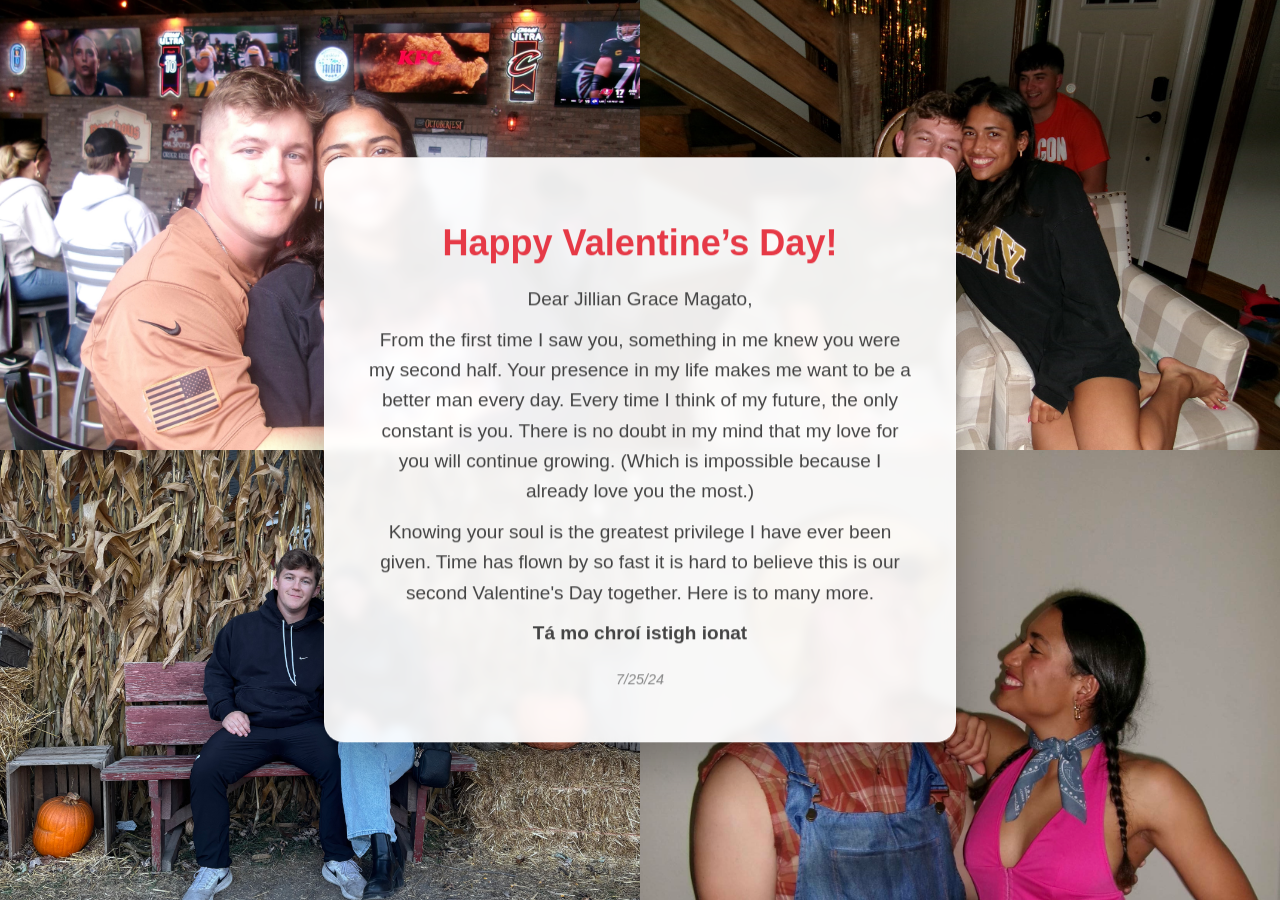
==== card.html @ 3d89e4f7 "fixed layout and image paths" ====
<!DOCTYPE html>
<html lang="en">
<head>
<meta charset="UTF-8">
<meta name="viewport" content="width=device-width, initial-scale=1.0">
<title>Valentine's Card</title>
<style>
  /* Ensure the page takes up the full screen */
  html, body {
    margin: 0;
    padding: 0;
    width: 100%;
    height: 100vh;
    overflow: hidden; /* Prevents scrollbars if images overlap slightly */
    font-family: "Segoe UI", Tahoma, Geneva, Verdana, sans-serif;
    background-color: #f9f9f9;
  }

  /* Container for the background images */
  .bg-container {
    position: fixed;
    top: 0;
    left: 0;
    width: 100%;
    height: 100%;
    z-index: 1;
  }

  .corner-img {
    position: absolute;
    width: 50%;   /* Increased to 50% so they meet/overlap in the middle */
    height: 50%;  
    object-fit: cover;
    display: block;
  }

  /* Specific Positions */
  .top-left     { top: 0; left: 0; }
  .top-right    { top: 0; right: 0; }
  .bottom-left  { bottom: 0; left: 0; }
  .bottom-right { bottom: 0; right: 0; object-position: center top; }

  /* Card overlay */
  .overlay {
    position: relative;
    z-index: 10; /* Ensures it is well above the images */
    top: 50%;
    left: 50%;
    transform: translate(-50%, -50%);
    
    max-width: 550px;
    width: 85%;
    background: rgba(255, 255, 255, 0.92);
    padding: 40px;
    border-radius: 20px;
    text-align: center;
    box-shadow: 0 20px 50px rgba(0,0,0,0.3);
    backdrop-filter: blur(5px); /* Adds a nice frosted glass effect */
    border: 1px solid rgba(255, 255, 255, 0.3);
  }

  .overlay h1 {
    color: #e63946;
    font-size: clamp(24px, 5vw, 36px); /* Responsive font size */
    margin-bottom: 20px;
  }

  .overlay p {
    color: #444;
    font-size: clamp(16px, 4vw, 19px);
    line-height: 1.6;
    margin: 10px 0;
  }

  .date {
    font-style: italic;
    font-size: 0.9em !important;
    margin-top: 20px !important;
    color: #888 !important;
  }
</style>
</head>
<body>

  <div class="bg-container">
    <img src="VALENTINEPHOTO1.jpg" alt="Top Left" class="corner-img top-left">
    <img src="VALENTINEPHOTO2.jpg" alt="Top Right" class="corner-img top-right">
    <img src="VALENTINEPHOTO4.jpg" alt="Bottom Left" class="corner-img bottom-left">
    <img src="VALENTINEPHOTO3.jpg" alt="Bottom Right" class="corner-img bottom-right">
  </div>

  <div class="overlay">
    <h1>Happy Valentine’s Day!</h1>
    <p>Dear Jillian Grace Magato,</p>
    <p>From the first time I saw you, something in me knew you were my second half. 
        Your presence in my life makes me want to be a better man every day. Every time I think of 
        my future, the only constant is you. There is no doubt in my mind that my love for you will continue growing. 
        (Which is impossible because I already love you the most.)</p>
    
    <p>Knowing your soul is the greatest privilege I have ever been given.
        Time has flown by so fast it is hard to believe this is our second Valentine's Day together. 
        Here is to many more. 
    </p>
    
    <p><strong>Tá mo chroí istigh ionat</strong></p>
    <p class="date">7/25/24</p>
  </div>

</body>
</html>
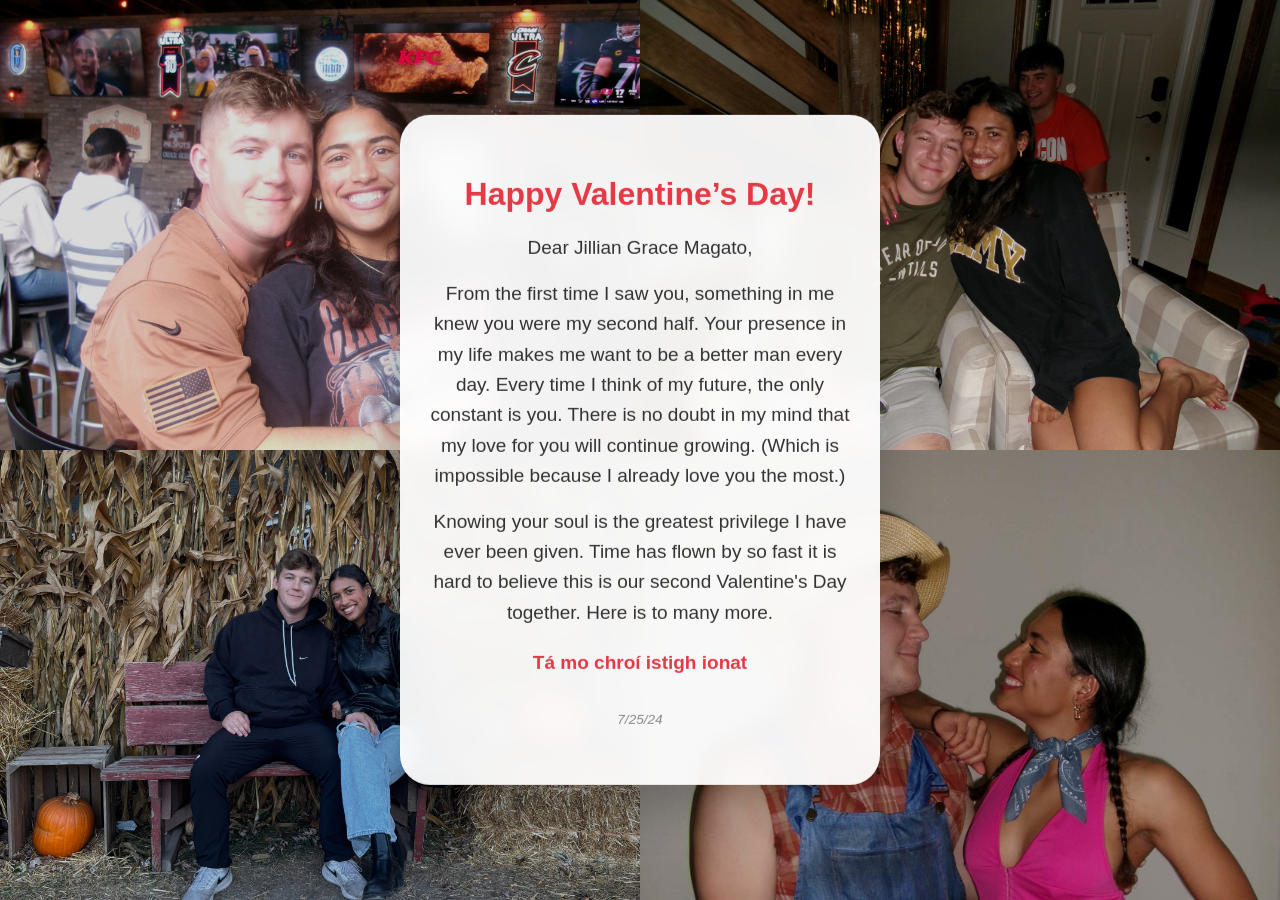
==== commit 7438f9cf: "revised changes for mobile" ====
--- a/card.html
+++ b/card.html
@@ -1,105 +1,150 @@
 <!DOCTYPE html>
 <html lang="en">
 <head>
-<meta charset="UTF-8">
-<meta name="viewport" content="width=device-width, initial-scale=1.0">
-<title>Valentine's Card</title>
-<style>
-  /* Ensure the page takes up the full screen */
-  html, body {
-    margin: 0;
-    padding: 0;
-    width: 100%;
-    height: 100vh;
-    overflow: hidden; /* Prevents scrollbars if images overlap slightly */
-    font-family: "Segoe UI", Tahoma, Geneva, Verdana, sans-serif;
-    background-color: #f9f9f9;
-  }
+  <meta charset="UTF-8">
+  <meta name="viewport" content="width=device-width, initial-scale=1.0, maximum-scale=1.0, user-scalable=no">
+  <title>Valentine's Card</title>
+  <style>
+    html, body {
+      margin: 0;
+      padding: 0;
+      width: 100%;
+      height: 100dvh; /* Dynamic height for mobile */
+      overflow: hidden; /* Prevents the background from shifting */
+      font-family: "Segoe UI", Tahoma, Geneva, Verdana, sans-serif;
+      background-color: #f9f9f9;
+      -webkit-tap-highlight-color: transparent;
+    }
 
-  /* Container for the background images */
-  .bg-container {
-    position: fixed;
-    top: 0;
-    left: 0;
-    width: 100%;
-    height: 100%;
-    z-index: 1;
-  }
+    /* Background Grid of Photos */
+    .bg-container {
+      position: fixed;
+      top: 0;
+      left: 0;
+      width: 100%;
+      height: 100dvh;
+      z-index: 1;
+      display: flex;
+      flex-wrap: wrap;
+    }
 
-  .corner-img {
-    position: absolute;
-    width: 50%;   /* Increased to 50% so they meet/overlap in the middle */
-    height: 50%;  
-    object-fit: cover;
-    display: block;
-  }
+    .corner-img {
+      width: 50%;
+      height: 50dvh;
+      object-fit: cover;
+      display: block;
+      filter: brightness(0.85); /* Slightly dimmed so text pops */
+    }
 
-  /* Specific Positions */
-  .top-left     { top: 0; left: 0; }
-  .top-right    { top: 0; right: 0; }
-  .bottom-left  { bottom: 0; left: 0; }
-  .bottom-right { bottom: 0; right: 0; object-position: center top; }
+    /* Adjust position for specific images */
+    .bottom-right { object-position: center top; }
 
-  /* Card overlay */
-  .overlay {
-    position: relative;
-    z-index: 10; /* Ensures it is well above the images */
-    top: 50%;
-    left: 50%;
-    transform: translate(-50%, -50%);
-    
-    max-width: 550px;
-    width: 85%;
-    background: rgba(255, 255, 255, 0.92);
-    padding: 40px;
-    border-radius: 20px;
-    text-align: center;
-    box-shadow: 0 20px 50px rgba(0,0,0,0.3);
-    backdrop-filter: blur(5px); /* Adds a nice frosted glass effect */
-    border: 1px solid rgba(255, 255, 255, 0.3);
-  }
+    /* The Letter Overlay */
+    .overlay {
+      position: absolute;
+      top: 50%;
+      left: 50%;
+      transform: translate(-50%, -50%);
+      z-index: 10;
+      
+      max-width: 480px;
+      width: 88%;
+      max-height: 82dvh; /* Ensures it never touches screen edges */
+      overflow-y: auto;  /* Allows reading if text is long */
+      
+      /* Glass-morphism Effect */
+      background: rgba(255, 255, 255, 0.94);
+      padding: 40px 25px;
+      border-radius: 30px;
+      text-align: center;
+      box-shadow: 0 20px 50px rgba(0,0,0,0.25);
+      
+      /* Blur effect for that "frosted glass" look */
+      backdrop-filter: blur(10px);
+      -webkit-backdrop-filter: blur(10px); 
+      box-sizing: border-box;
+      
+      /* Momentum scrolling for iOS */
+      -webkit-overflow-scrolling: touch;
+    }
 
-  .overlay h1 {
-    color: #e63946;
-    font-size: clamp(24px, 5vw, 36px); /* Responsive font size */
-    margin-bottom: 20px;
-  }
+    /* Custom subtle scrollbar */
+    .overlay::-webkit-scrollbar {
+      width: 5px;
+    }
+    .overlay::-webkit-scrollbar-thumb {
+      background: rgba(230, 57, 70, 0.2);
+      border-radius: 10px;
+    }
 
-  .overlay p {
-    color: #444;
-    font-size: clamp(16px, 4vw, 19px);
-    line-height: 1.6;
-    margin: 10px 0;
-  }
+    .overlay h1 {
+      color: #e63946;
+      font-size: clamp(24px, 7vw, 32px);
+      margin-bottom: 20px;
+      font-weight: 800;
+    }
 
-  .date {
-    font-style: italic;
-    font-size: 0.9em !important;
-    margin-top: 20px !important;
-    color: #888 !important;
-  }
-</style>
+    .overlay p {
+      color: #333;
+      font-size: clamp(16px, 4.5vw, 19px);
+      line-height: 1.6;
+      margin: 15px 0;
+    }
+
+    .overlay strong {
+      color: #e63946;
+      display: block;
+      margin-top: 20px;
+    }
+
+    .date {
+      font-style: italic;
+      font-size: 0.85em !important;
+      margin-top: 30px !important;
+      color: #888 !important;
+      display: block;
+    }
+
+    /* Fade-in animation for the letter */
+    .overlay {
+      animation: fadeIn 1.2s ease-out;
+    }
+
+    @keyframes fadeIn {
+      from { opacity: 0; transform: translate(-50%, -45%); }
+      to { opacity: 1; transform: translate(-50%, -50%); }
+    }
+
+    /* Mobile handling for tiny screens */
+    @media (max-width: 360px) {
+      .overlay {
+        padding: 30px 15px;
+        width: 92%;
+      }
+    }
+  </style>
 </head>
 <body>
 
   <div class="bg-container">
-    <img src="VALENTINEPHOTO1.jpg" alt="Top Left" class="corner-img top-left">
-    <img src="VALENTINEPHOTO2.jpg" alt="Top Right" class="corner-img top-right">
-    <img src="VALENTINEPHOTO4.jpg" alt="Bottom Left" class="corner-img bottom-left">
-    <img src="VALENTINEPHOTO3.jpg" alt="Bottom Right" class="corner-img bottom-right">
+    <img src="VALENTINEPHOTO1.jpg" alt="Photo 1" class="corner-img">
+    <img src="VALENTINEPHOTO2.jpg" alt="Photo 2" class="corner-img">
+    <img src="VALENTINEPHOTO4.jpg" alt="Photo 4" class="corner-img">
+    <img src="VALENTINEPHOTO3.jpg" alt="Photo 3" class="corner-img bottom-right">
   </div>
 
   <div class="overlay">
     <h1>Happy Valentine’s Day!</h1>
     <p>Dear Jillian Grace Magato,</p>
+    
     <p>From the first time I saw you, something in me knew you were my second half. 
-        Your presence in my life makes me want to be a better man every day. Every time I think of 
-        my future, the only constant is you. There is no doubt in my mind that my love for you will continue growing. 
-        (Which is impossible because I already love you the most.)</p>
+       Your presence in my life makes me want to be a better man every day. Every time I think of 
+       my future, the only constant is you. There is no doubt in my mind that my love for you will continue growing. 
+       (Which is impossible because I already love you the most.)</p>
     
     <p>Knowing your soul is the greatest privilege I have ever been given.
-        Time has flown by so fast it is hard to believe this is our second Valentine's Day together. 
-        Here is to many more. 
+       Time has flown by so fast it is hard to believe this is our second Valentine's Day together. 
+       Here is to many more. 
     </p>
     
     <p><strong>Tá mo chroí istigh ionat</strong></p>
